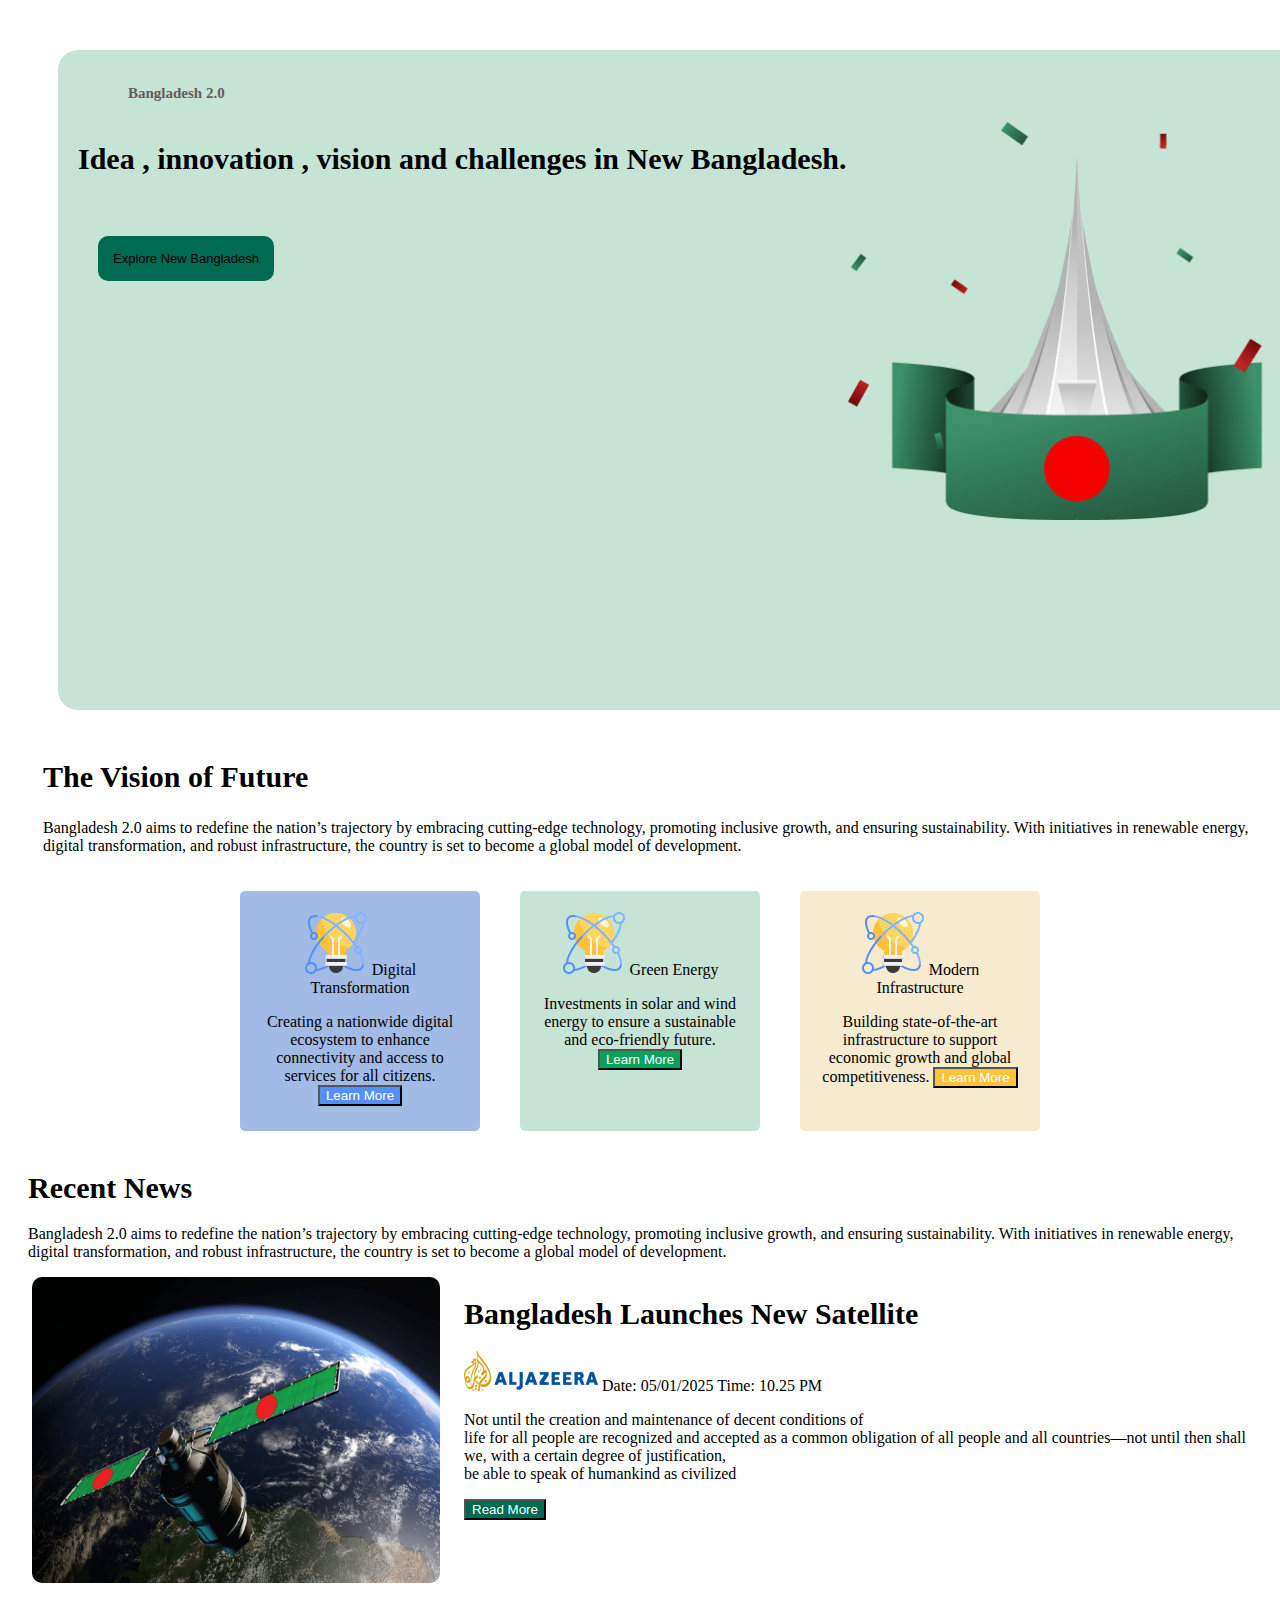
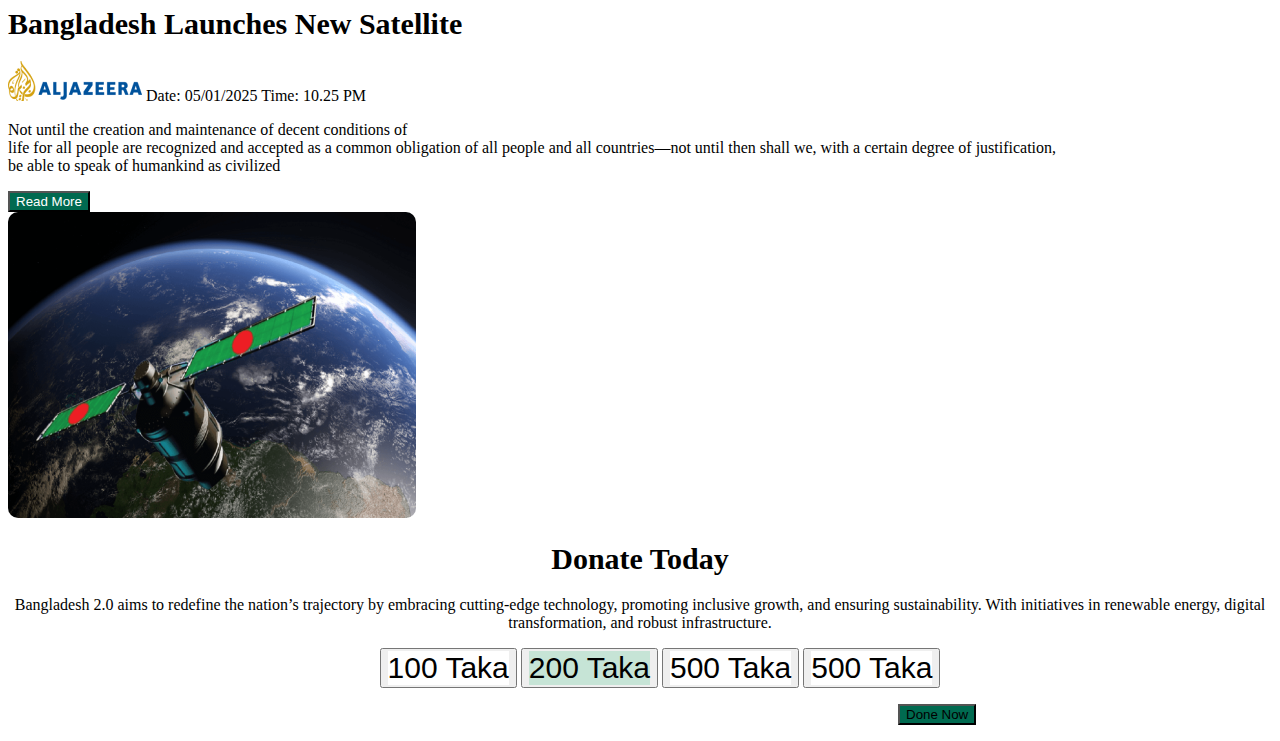
==== index.html/index.html @ 45241cf3 "added recover" ====
<!DOCTYPE html>
<html lang="en">
<head>
    <meta charset="UTF-8">
    <meta name="viewport" content="width=device-width, initial-scale=1.0">
    <title>assignment</title>
    <link rel="stylesheet" href="style.css">
</head>
<body>
    <header>
        <section class="header">
    <nav class="nave-title" >
        <h4 class="head">Bangladesh 2.0 </h4>

    </nav>
    <div class="banner">
        <div class="banner-containt">
           <h1> Idea , innovation ,
            vision and challenges  in  New Bangladesh. </h1>
            <p>
                <button class="button-primary"> Explore New Bangladesh </button>
            </p>
        </div>
        <img class="banner-profile-pic" src="hero.png" alt="">
    </div>
    </section>
    

    </section>

    <section class="future"> 
        <h2> The Vision of Future</h2>

    </section>
    <nav></nav>
<p class="section-discription">Bangladesh 2.0 aims to redefine the nation’s trajectory by embracing cutting-edge technology, promoting inclusive growth, and ensuring sustainability. With initiatives in renewable energy, digital transformation, and robust infrastructure, the country is set to become a global model of development. </p>
</nav>
<div class="skils-container">
    
<div class="skil-1">
    <img src="card-icon.png" alt="">
    <skil-title>Digital Transformation</skil-title>
    <p></p>
    
    <description>Creating a nationwide digital ecosystem to enhance connectivity and access to services for all citizens.</description>
    <button class="more-button-1">Learn More</button>
</div>
<div class="skil-2">
    <img src="card-icon.png" alt="">
    <skil-title>Green Energy</skil-title>
    <p></p>
    <description>Investments in solar and wind energy to ensure a sustainable and eco-friendly future.</description>
    
    <button class="more-button-2">Learn More</button>
</div>

<div class="skil-3">
    <img src="card-icon.png" alt="">
    <skil-title>Modern Infrastructure</skil-title>
    <p></p>
    <description>Building state-of-the-art infrastructure to support economic growth and global competitiveness.</description>
    <button class="more-button-3">Learn More</button>
</div>
</section>

</div>
</section>



<section class="top-news">
    <div>
    <h1>Recent News</h1>
    <p>Bangladesh 2.0 aims to redefine the nation’s trajectory by embracing cutting-edge technology, promoting inclusive growth, and ensuring sustainability. With initiatives in renewable energy, digital transformation, and robust infrastructure, the country is set to become a global model of development. </p>

</div>
</section>

<section class="top-news-2">
<div class="hot-news">
<img class="img-stl" src="satelite.png" alt="">
</div>
<div class="hot-news">
<h1> Bangladesh Launches New Satellite</h1>
<img src="al-jazeera.png" alt="">
<data value="Date: 05/01/2025
Time: 10.25 PM">Date: 05/01/2025
Time: 10.25 PM
</data>
<p>Not until the creation and maintenance of decent conditions of <br> life for all people are recognized and accepted as a common obligation of all people and all countries—not until then shall we,
    with a certain degree of justification, <br>be able to speak of humankind as civilized</p>
<button class="button-4">Read More</button>
</div>
</section>

<section class>
    <main class="top-news-3">
    <div class="hot-news-2">
        
        <h1> Bangladesh Launches New Satellite</h1>
        <img src="al-jazeera.png" alt="">
        <data value="Date: 05/01/2025
        Time: 10.25 PM">Date: 05/01/2025
        Time: 10.25 PM
        </data>
        <p>Not until the creation and maintenance of decent conditions of <br> life for all people are recognized and accepted as a common obligation of all people and all countries—not until then shall we,
            with a certain degree of justification, <br>be able to speak of humankind as civilized</p>
        <button class="button-4">Read More</button>
        </div>
        <div class="hot-news-3">
            <img class="img-stl" src="satelite.png" alt="">
            </div>
        </main>
</section>

<section>
    <div class="text-style">
        <h1>Donate Today</h1>
        <p>Bangladesh 2.0 aims to redefine the nation’s trajectory by embracing cutting-edge technology, promoting inclusive growth, and ensuring sustainability. With initiatives in renewable energy, digital transformation, and robust infrastructure.</p>
    
    </div>

    <div>
<ul class="style-box" >

<button><li class="st-1">100 Taka</li></button>

     <button><li class="st-2">  200 Taka</li></button>
     <button><li class="st-3">500 Taka</li></button>
    <button> <li class="st-4">500 Taka</li></button>
</ul>
<ul>
<button class="last">Done Now</button>

    </div>
</section>
</header>
 
</body>
</html>
---- index.html/style.css ----
.header{

    margin: 50px 50px 50px 50px;
 
border-radius: 20px;
   width: 1780px; 
   height: 660px;
   background-color: #C6E4D6; 
   justify-content: space-around;

}

/* nave style */


.nave-title{
    font-size: 15px;
    color: #635d5d;
    padding: 15px 0px 0 70px;
}
/* banner style */
.banner{
    display: flex;
    width: 622;
    height: 222;
   
}
.banner-containt{
   margin-left: 20px;
    font-size: 45px;
    font-weight: 600;


}

.button-primary{
   margin-left: 20px;
   margin-top: 15px;
    background-color:#006A50 ;
    font-size: 13px;
    padding: 40px 35px;
    border: 10px;
    padding: 15px;
    border-radius: 10px;
    
}
.banner-profile-pic{
    width:474px ;
    height: 400;

}
.future{
margin-left: 35px;
font-size: 20px;

}
.section-discription{
    margin-left: 35px;
}


.skils-container{
    
    display: flex;
    text-align: center;
    justify-content: center;
}
.skil-1{
    padding: 20px;
    margin: 20px;
    width: 200px;
    height: 200px;
    border-radius: 5px;
    background-color: #a1bae6;
}
  .skil-2{
    margin: 20px;
    padding: 20px;
    width: 200px;
    height: 200px;
    border-radius: 5px;
    background-color: #C6E4D6;
  }  
  .skil-3{
    margin: 20px;
    padding: 20px;
    width: 200px;
    height: 200px;
    border-radius: 5px;
    background-color: #F7EBCF;
  }
.more-button-1{
    background-color: #5490F5;
    margin-bottom: 3px;
    color: white;

}
.more-button-2{
    
    background-color: #09A15C;
    
    color: white;

}
.more-button-3{
    
    background-color: #FFC239;
    
    color: white;

}
.top-news{
    margin-left: 20px;
}
h1{
    font-size: 30px;
    font-weight: 600;
}
.top-news-2{
    display: flex;
}
.hot-news{
    padding-left: 24px;

}
.button-4{
    color: white;
    background-color: #006A50;

}
.img-stl{
    width: 408;
    height: 306;
    border-radius: 10px;


}
.text-style{
  
    text-align: center;
}
.style-box{

    list-style: none;
    text-align: center;
    border: 20px;
    color: white;

}
.st-1{ 

    background-color: #FFFFFF;
    font-size: 30px;
    
}


.st-2{ 

    background-color: #C6E4D6;
    font-size: 30px;
    
}
.st-3{ 

    background-color: #FFFFFF;
    font-size: 30px;
}
.st-4{ 

    background-color: #FFFFFF;
    font-size: 30px;
}
    
.last{
    margin-left: 850px;
    align-items: center;
    background-color: #006A50;
}
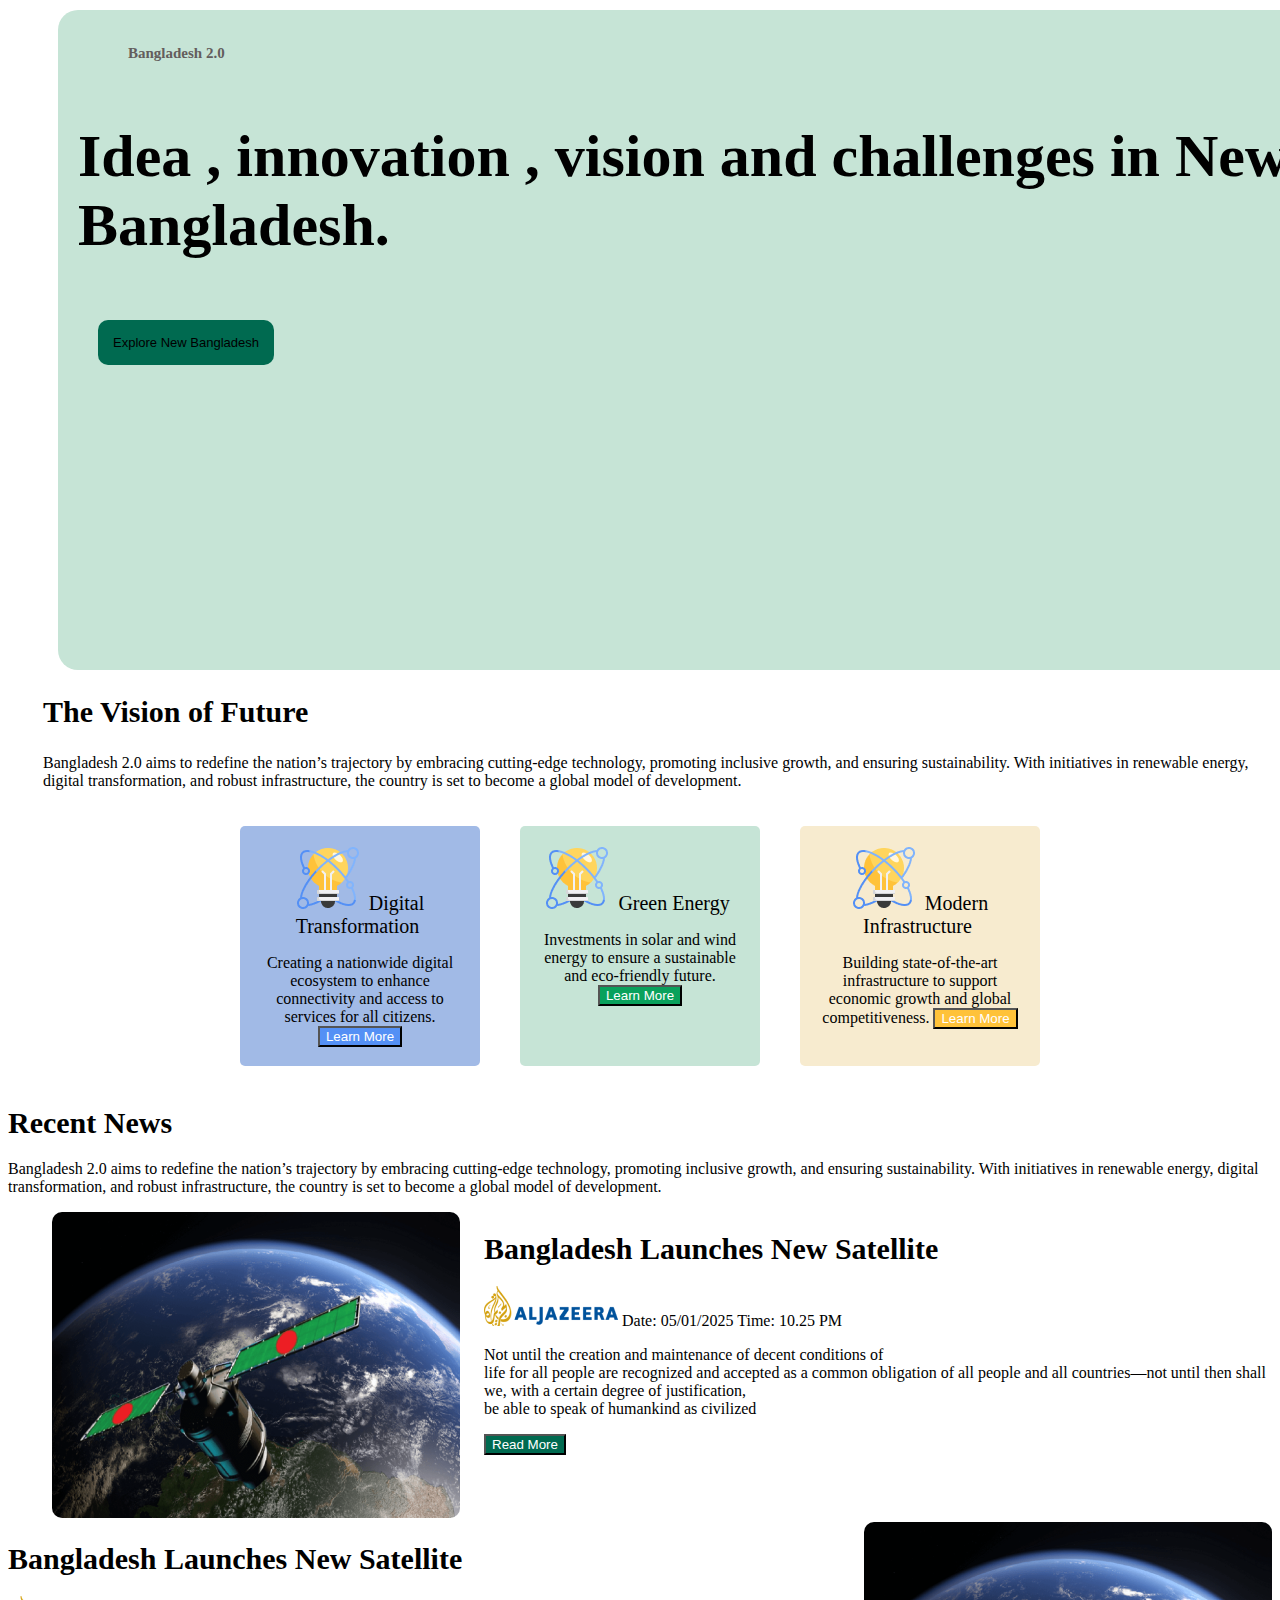
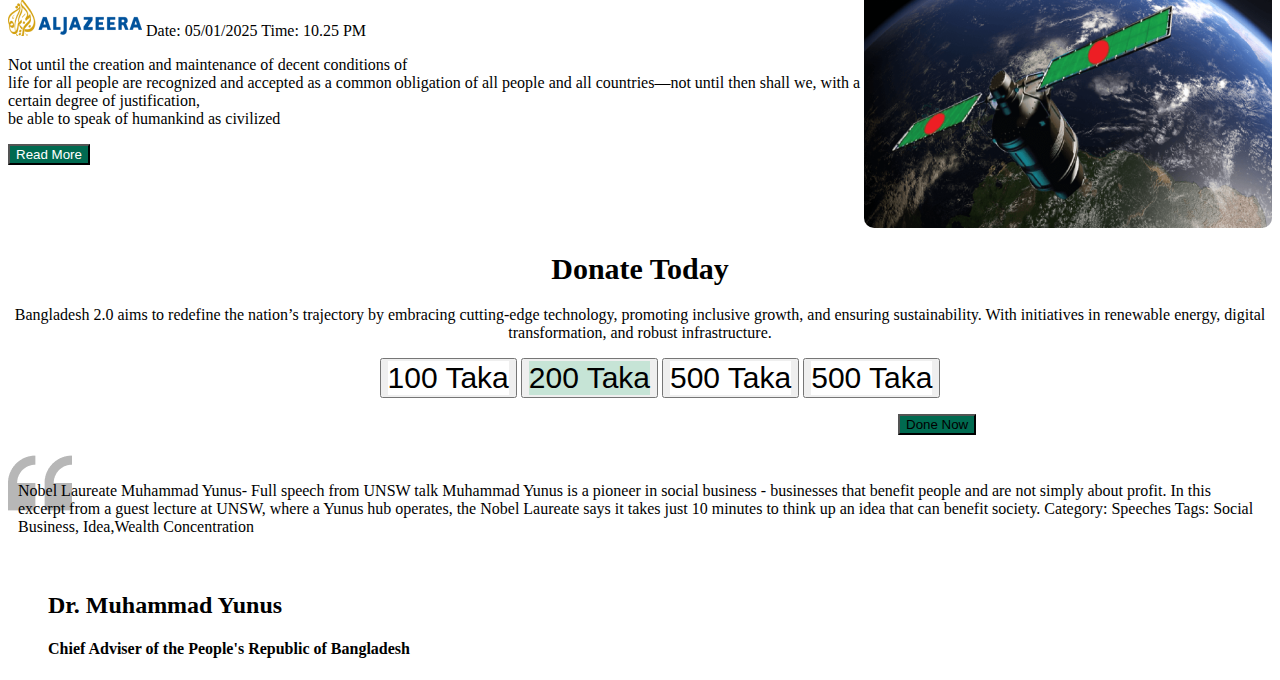
==== commit 7322411b: "added final" ====
--- a/index.html/index.html
+++ b/index.html/index.html
@@ -15,7 +15,7 @@
     </nav>
     <div class="banner">
         <div class="banner-containt">
-           <h1> Idea , innovation ,
+           <h1 class="bold-text"> Idea , innovation ,
             vision and challenges  in  New Bangladesh. </h1>
             <p>
                 <button class="button-primary"> Explore New Bangladesh </button>
@@ -39,7 +39,7 @@
     
 <div class="skil-1">
     <img src="card-icon.png" alt="">
-    <skil-title>Digital Transformation</skil-title>
+    <skil-title class="high">Digital Transformation</skil-title>
     <p></p>
     
     <description>Creating a nationwide digital ecosystem to enhance connectivity and access to services for all citizens.</description>
@@ -47,7 +47,7 @@
 </div>
 <div class="skil-2">
     <img src="card-icon.png" alt="">
-    <skil-title>Green Energy</skil-title>
+    <skil-title class="high">Green Energy</skil-title>
     <p></p>
     <description>Investments in solar and wind energy to ensure a sustainable and eco-friendly future.</description>
     
@@ -56,7 +56,7 @@
 
 <div class="skil-3">
     <img src="card-icon.png" alt="">
-    <skil-title>Modern Infrastructure</skil-title>
+    <skil-title class="high">Modern Infrastructure</skil-title>
     <p></p>
     <description>Building state-of-the-art infrastructure to support economic growth and global competitiveness.</description>
     <button class="more-button-3">Learn More</button>
@@ -116,7 +116,8 @@
 <section>
     <div class="text-style">
         <h1>Donate Today</h1>
-        <p>Bangladesh 2.0 aims to redefine the nation’s trajectory by embracing cutting-edge technology, promoting inclusive growth, and ensuring sustainability. With initiatives in renewable energy, digital transformation, and robust infrastructure.</p>
+        <p>Bangladesh 2.0 aims to redefine the nation’s trajectory by embracing cutting-edge technology,
+             promoting inclusive growth, and ensuring sustainability. With initiatives in renewable energy, digital transformation, and robust infrastructure.</p>
     
     </div>
 
@@ -134,6 +135,20 @@
 
     </div>
 </section>
+<section>
+    <div class="sir-text">
+       <p>Nobel Laureate Muhammad Yunus- Full speech from UNSW talk
+        Muhammad Yunus is a pioneer in social business - businesses that benefit people and are not simply about profit. In this excerpt from a guest lecture at UNSW, where a Yunus hub operates, the Nobel Laureate says it takes just 10 minutes to think up an idea that can benefit society.
+        
+        Category: Speeches
+        Tags: Social Business, Idea,Wealth Concentration</p> 
+       </div>
+       <div class="dr-sir">
+       <h2>Dr. Muhammad Yunus </h2>
+       <h4> Chief Adviser of the People's Republic of Bangladesh</h4>
+ </div>
+    </div>
+</section>
 </header>
  
 </body>
--- a/index.html/style.css
+++ b/index.html/style.css
@@ -1,7 +1,7 @@
 
 .header{
 
-    margin: 50px 50px 50px 50px;
+    margin: 10px 100px 10px 50px;
  
 border-radius: 20px;
    width: 1780px; 
@@ -9,6 +9,9 @@
    background-color: #C6E4D6; 
    justify-content: space-around;
 
+}
+.bold-text{
+    font-size: 60px;
 }
 
 /* nave style */
@@ -58,7 +61,10 @@
 .section-discription{
     margin-left: 35px;
 }
-
+.high{
+    padding: 5px;
+    font-size: 20px;
+}
 
 .skils-container{
     
@@ -91,37 +97,39 @@
     background-color: #F7EBCF;
   }
 .more-button-1{
+   
     background-color: #5490F5;
     margin-bottom: 3px;
     color: white;
 
 }
 .more-button-2{
-    
+text-align: end;
     background-color: #09A15C;
     
     color: white;
 
 }
 .more-button-3{
-    
+ 
     background-color: #FFC239;
     
     color: white;
 
 }
-.top-news{
+.top-news-2{
+    display: flex;
     margin-left: 20px;
 }
 h1{
     font-size: 30px;
     font-weight: 600;
 }
-.top-news-2{
+.top-news-3{
     display: flex;
 }
 .hot-news{
-    padding-left: 24px;
+    padding-left: 24px
 
 }
 .button-4{
@@ -178,4 +186,13 @@
     align-items: center;
     background-color: #006A50;
 }
-    +    .sir-text{
+        padding: 15px 10px 20px 10px; 
+       background-image: url(quote-bg.png);
+       background-repeat: no-repeat; 
+       justify-content: flex-start;
+    }
+    .dr-sir{
+        padding: 0 0 0 40px;
+        justify-content: flex-end;
+    }
